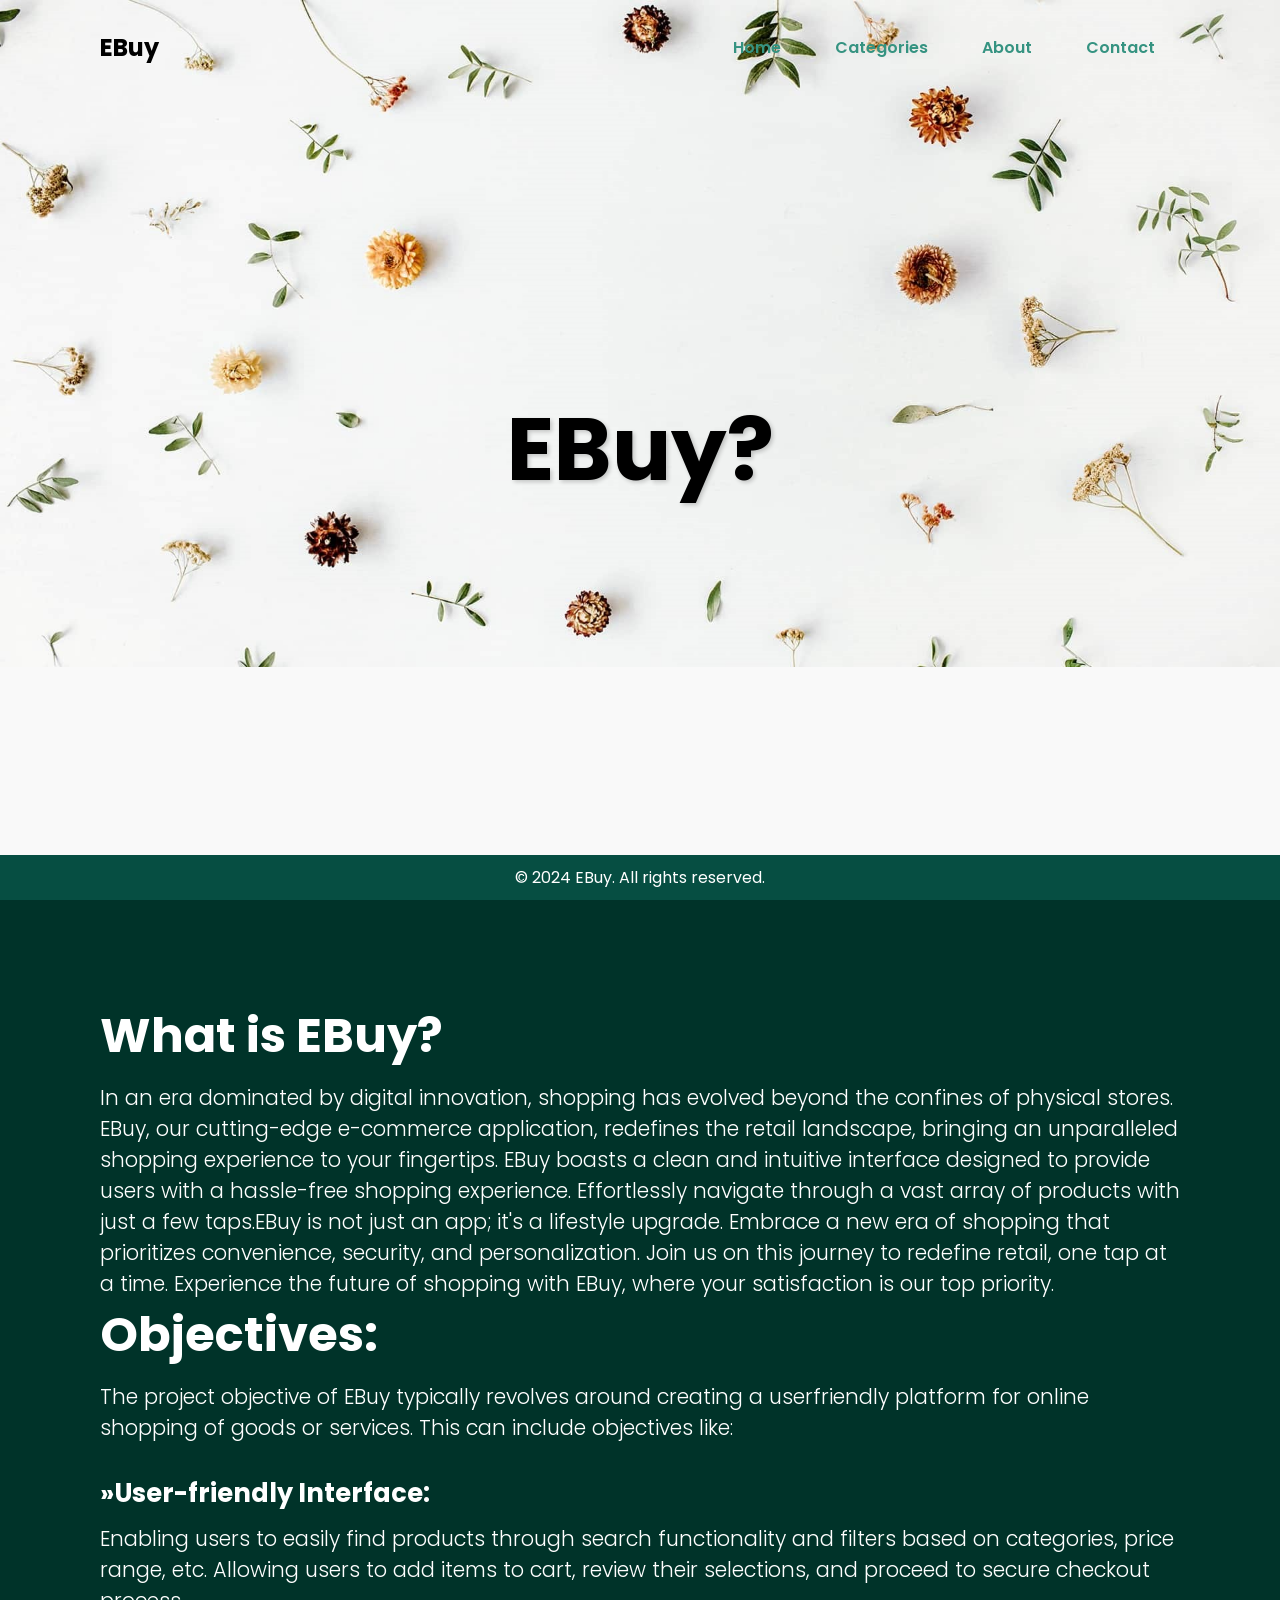
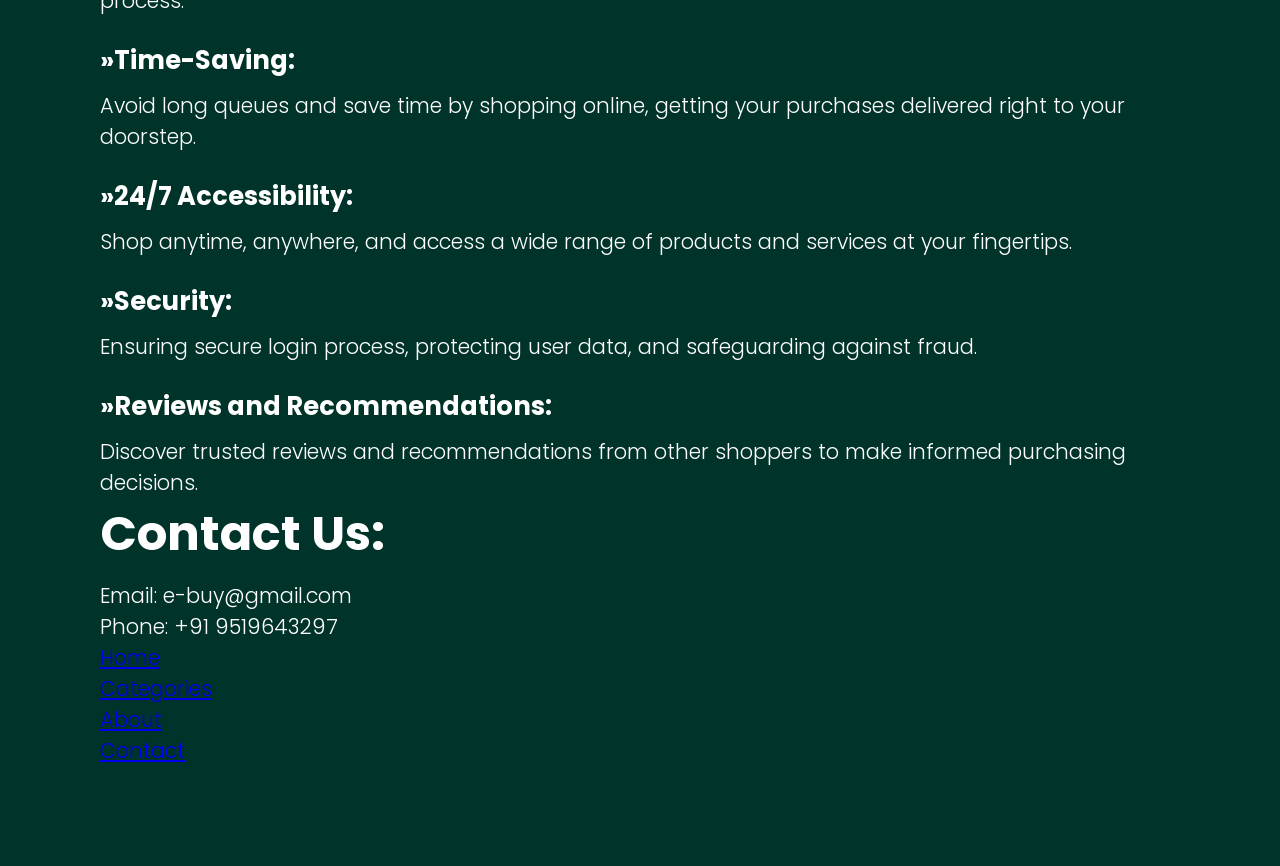
==== login & registration/about/about.html @ dfdd9f83 "Add files via upload" ====
<!DOCTYPE html>
<html lang="en">
<head>
    <style>
        @import url('https://fonts.googleapis.com/css2?family=Poppins:wght@500;600&display=swap');
    </style>
    <meta charset="UTF-8">
    <meta http-equiv="X-UA-Compatible" content="IE=edge">
    <meta name="viewport" content="width=device-width, initial-scale=1.0">
    <title>EBuy</title>
    <link rel="stylesheet" href="about.css">
</head>
<body>
    <header>
        <h2 class="logo">EBuy</h2>
        <nav class="navigation">
            <a href="../index.html">Home</a>
            <a href="../category/category.html">Categories</a>
            <a href="../about/about.html">About</a>
            <a href="../contact/contact.html">Contact</a>
        </nav>
    </header>
    <section class="parallax">
        <img src="monitor.jpg" id="monitor">
        
        <h2 id="text">EBuy?</h2>
    </section>

    <section class="sec">
        <h2>What is EBuy? </h2>
        <p> In an era dominated by digital innovation, shopping has evolved beyond the confines of physical stores.
            EBuy, our cutting-edge e-commerce application, redefines the retail landscape, bringing an unparalleled 
            shopping experience to your fingertips.
            EBuy boasts a clean and intuitive interface designed to provide users with a hassle-free shopping experience. 
            Effortlessly navigate through a vast array of products with just a few taps.EBuy is not just an app;
            it's a lifestyle upgrade. 
            Embrace a new era of shopping that prioritizes convenience, security, and personalization.
            Join us on this journey to redefine retail, one tap at a time.
            Experience the future of shopping with EBuy, where your satisfaction is our top priority. 
        </p>
        <h2>Objectives:</h2>
        <p> 
            The project objective of EBuy typically revolves around creating a userfriendly platform for online shopping of goods or services.
            This can include objectives like: 
            <br>
            <br>
            <h4>&raquo;User-friendly Interface:</h4>
            <p>Enabling users to easily find products through search functionality and filters based on categories, price range, etc.
            Allowing users to add items to cart, review their selections, and proceed to secure checkout process.
            </p>
            <br>
            <h4>&raquo;Time-Saving:</h4>
            <p>Avoid long queues and save time by shopping online, getting your purchases delivered right to your doorstep.
            </p>
            <br>
            <h4>&raquo;24/7 Accessibility:</h4>
            <p>Shop anytime, anywhere, and access a wide range of products and services at your fingertips.</p>
            <br>
            <h4>&raquo;Security:</h4>
            <p>Ensuring secure login process, protecting user data, and safeguarding against fraud.
            </p>
            <br>
            <h4>&raquo;Reviews and Recommendations:</h4>
            <p>Discover trusted reviews and recommendations from other shoppers to make informed purchasing decisions.
            </p>
            <h2>Contact Us:</h2>
            <p>Email: e-buy@gmail.com</p>
            <p>Phone: +91 9519643297</p>
            <p><a href="../index.html">Home</a></p>
            <p><a href="../category/category.html">Categories</a></p>
            <p><a href="../about/about.html">About</a></p>
            <p><a href="../contact/contact.html">Contact</a></p>
    </section>
    <footer>
        <p>&copy; 2024 EBuy. All rights reserved.</p>
      </footer>
    <script src="script.js"></script>
</body>
</html>
---- login & registration/about/about.css ----
*{
    margin: 0;
    padding: 0;
    box-sizing: border-box;
    font-family: 'Poppins', sans-serif; 
}
body {
    background: #f9f9f9;
    min-height: 100vh;
    overflow-x: hidden;    
}
header {
    position: absolute;
    top: 0;
    left: 0;
    width: 100%;
    padding: 30px 100px;
    display: flex;
    justify-content: space-between;
    align-items: center;
    z-index: 100;
}


.ebuy {
    font-size: 2em;
    color: #359381;
    pointer-events: none;
}
.navigation a{
    text-decoration: none;
    color: #359381;
    padding: 6px 15px;
    border-radius: 20px;
    margin: 0 10px;
    font-weight: 600;
    }
.navigation a:hover,
.navigation a.active {

    background: #359381;
    color: #fff;
}
.parallax {
    position: relative;
    display: flex;
    justify-content: center;
    align-items: center;
    height: 100vh;
}
#text {
    position: absolute;
    font-size: 5.5em;
    color:black;
    align-items: flex-end;
    text-shadow: 2px 2px 4px rgba(0, 0, 0,.2);
}
.parallax img {
    position: absolute;
    top: 0;
    left: 0;
    width: 100%;
    pointer-events: none;
}
.sec {
    position: relative;
    background: #003329;
    padding: 100px;
    }
.sec h2 {
    font-size: 3em;
    color:#fff;
    margin-bottom: 10px;
}
.sec p{
    font-size: 1.3em;
    color:#fff;
    font-weight: 300;
} 
.sec h4 {
    font-size: 1.6em;
    color:#fff;
    margin-bottom: 10px;
}
footer {
    background-color:rgb(6, 78, 66);
    color: #fff;
    text-align: center;
    padding: 10px;
    position: fixed;
    bottom: 0;
    width: 100%;
}
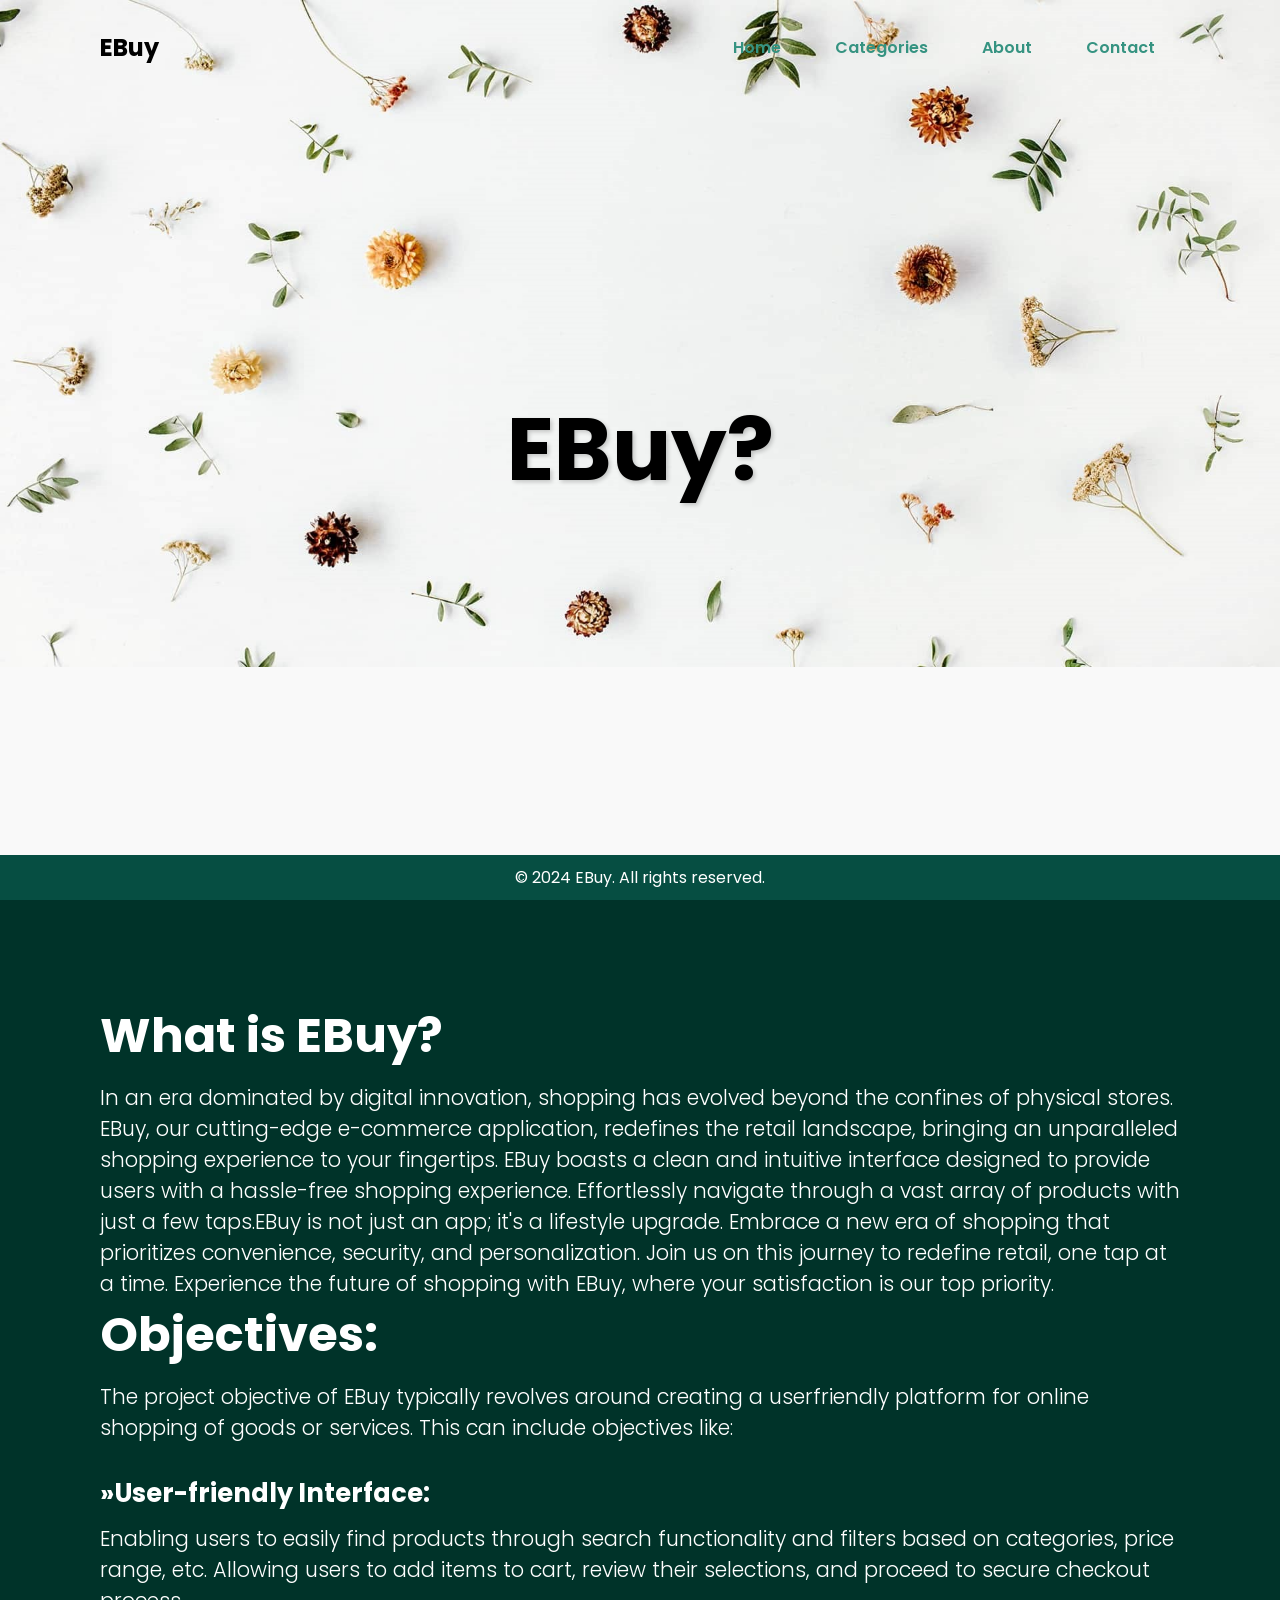
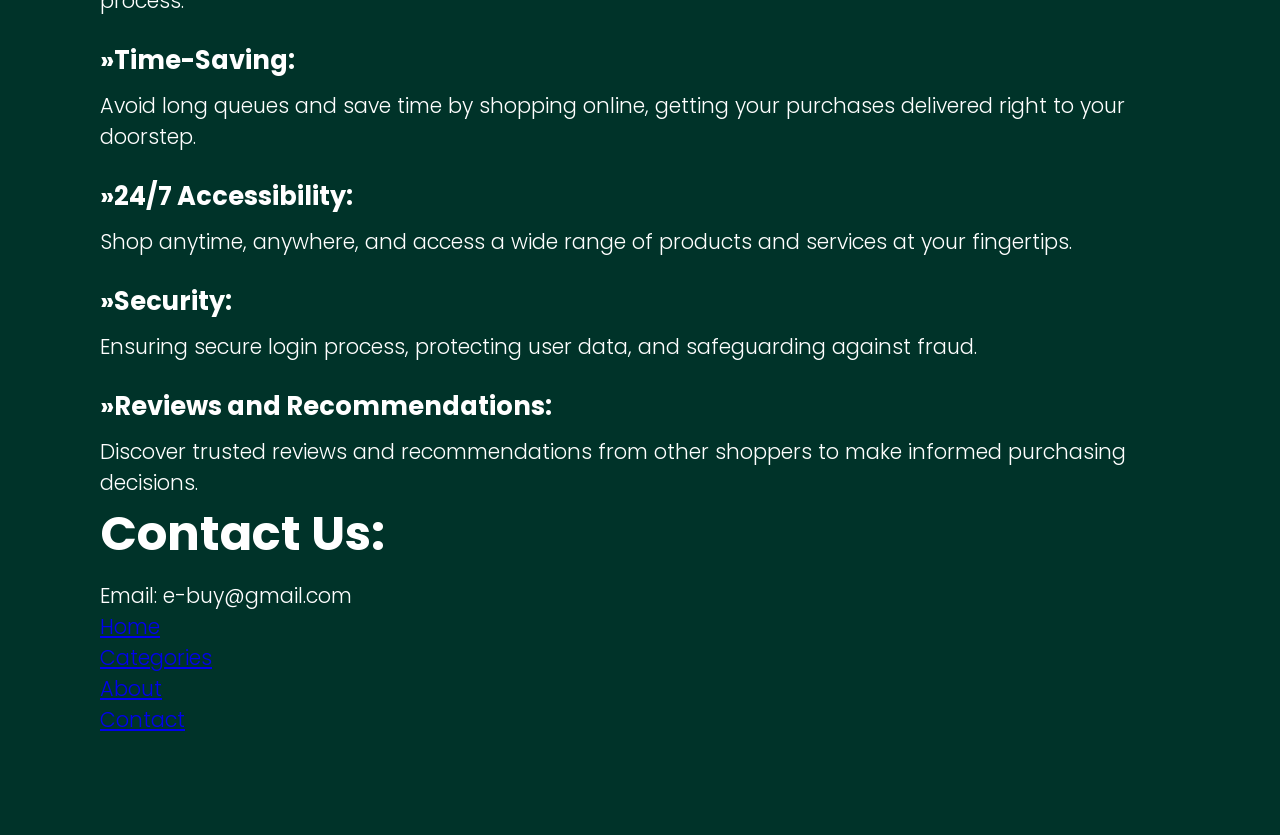
==== commit 9ea54d1f: "Update about.html" ====
--- a/login & registration/about/about.html
+++ b/login & registration/about/about.html
@@ -65,7 +65,6 @@
             </p>
             <h2>Contact Us:</h2>
             <p>Email: e-buy@gmail.com</p>
-            <p>Phone: +91 9519643297</p>
             <p><a href="../index.html">Home</a></p>
             <p><a href="../category/category.html">Categories</a></p>
             <p><a href="../about/about.html">About</a></p>
@@ -76,4 +75,4 @@
       </footer>
     <script src="script.js"></script>
 </body>
-</html>+</html>
